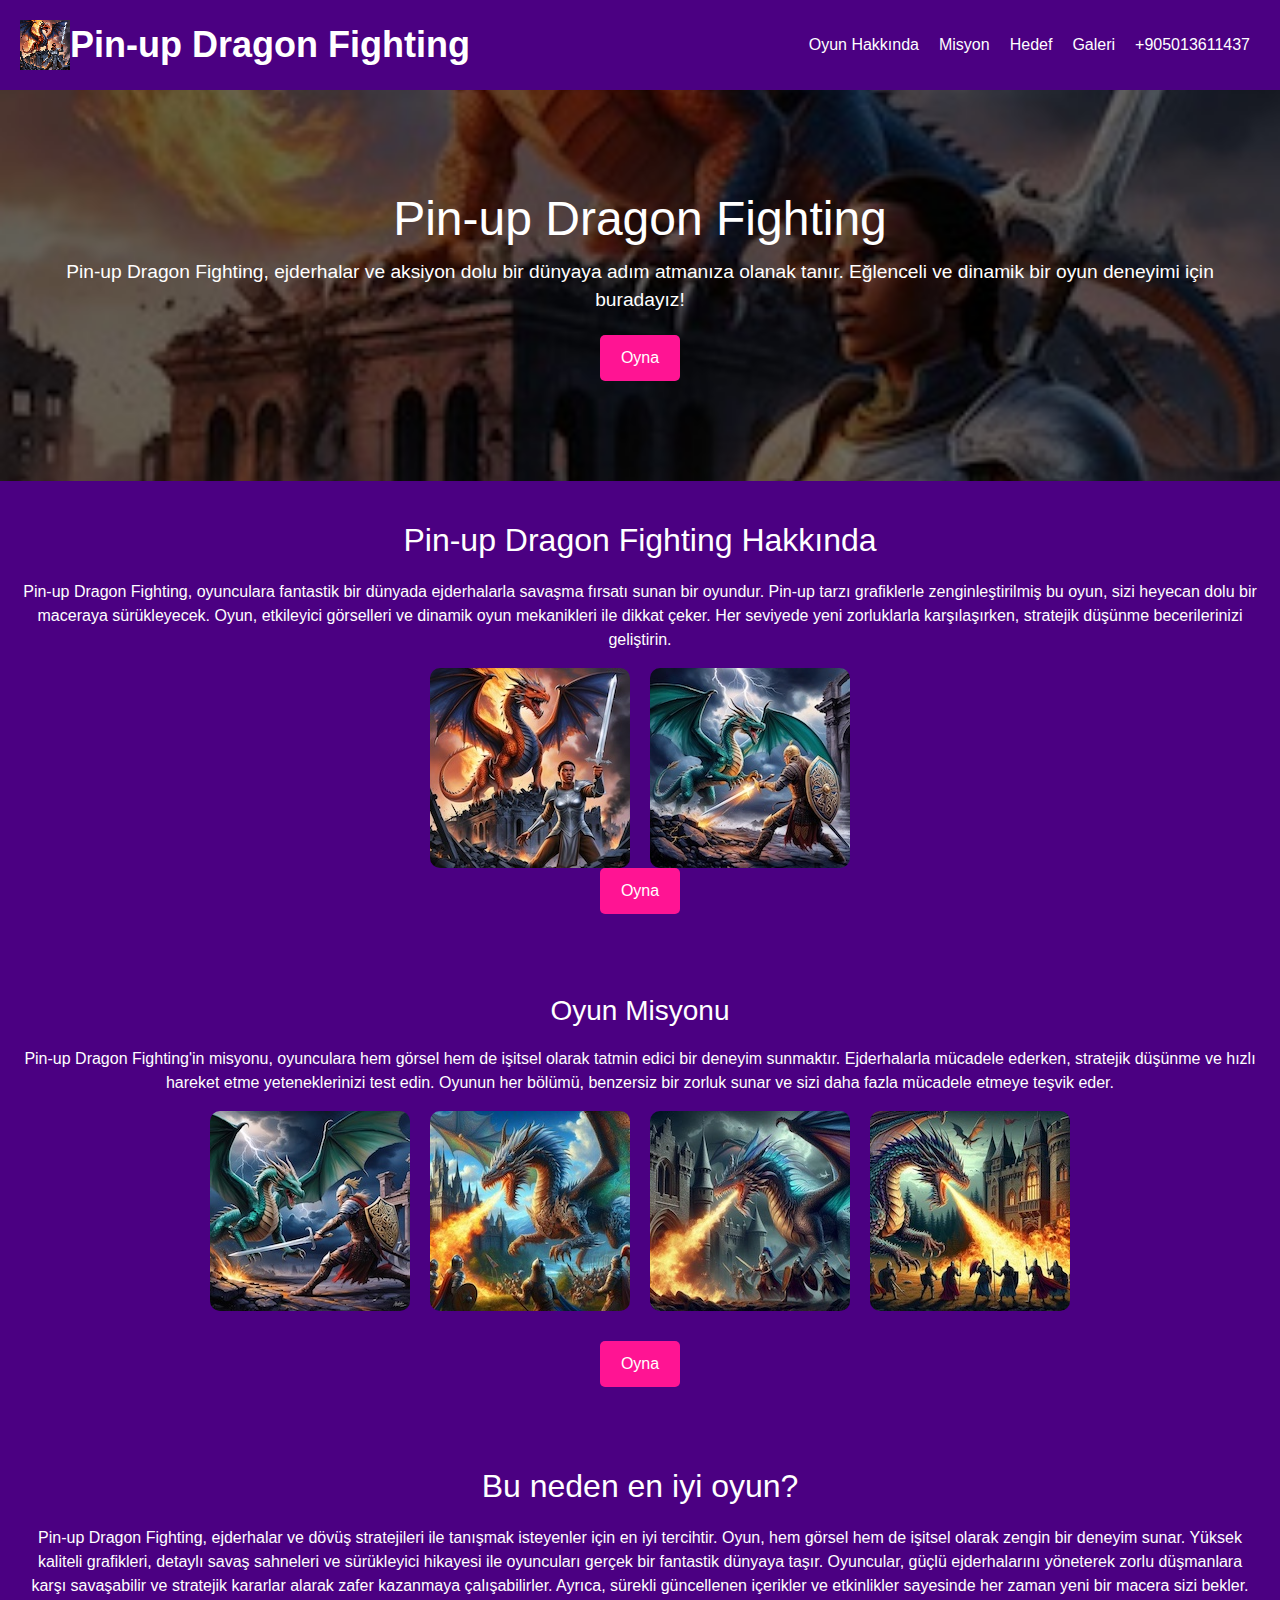
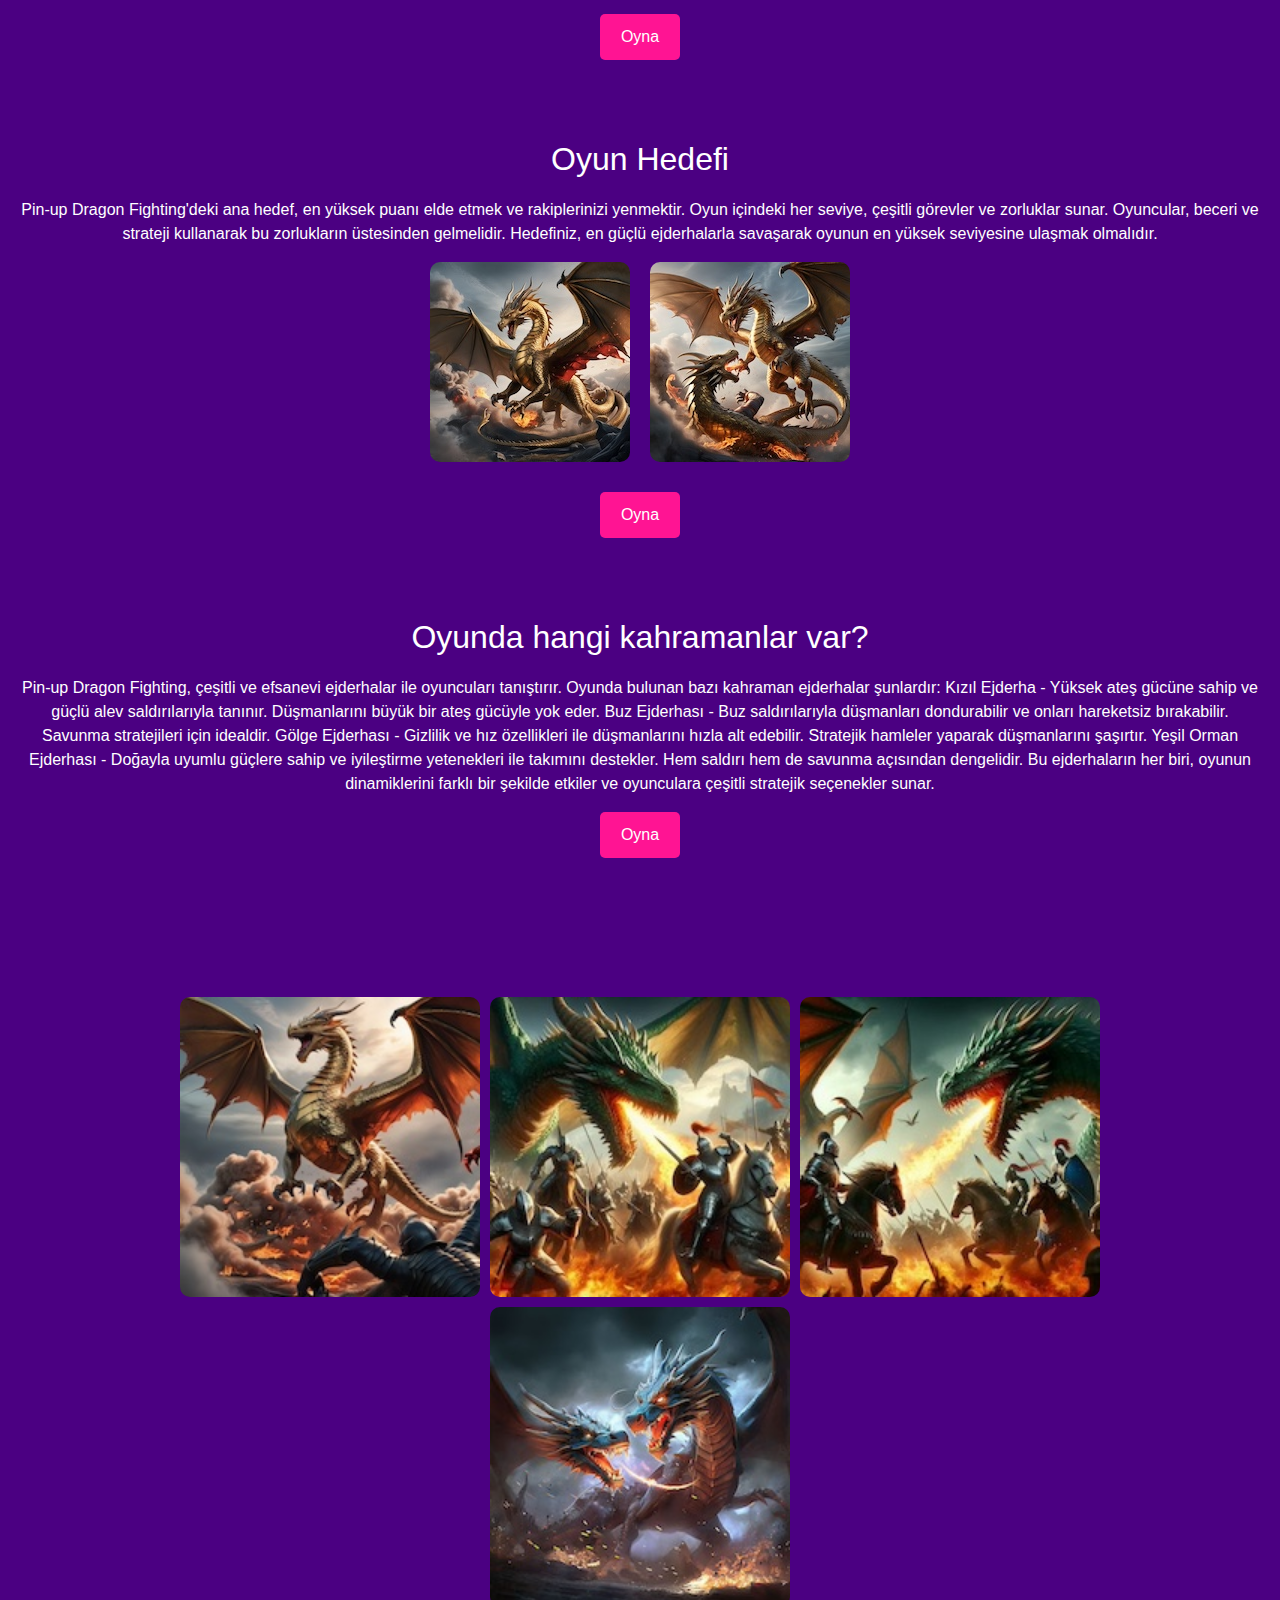
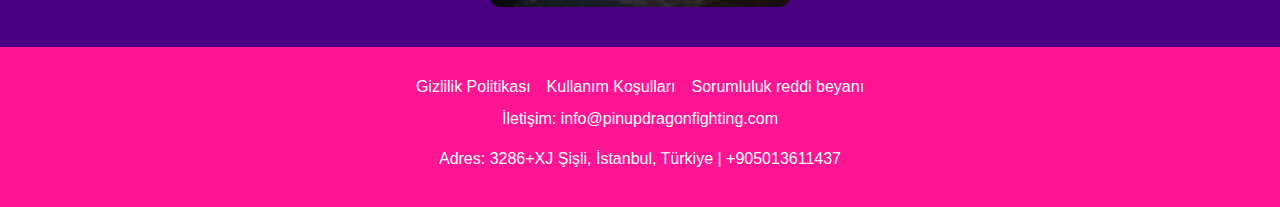
==== index.html @ 11ccfa9b "1" ====
<!DOCTYPE html>
<html lang="tr">
<head>
    <meta charset="UTF-8">
    <meta name="viewport" content="width=device-width, initial-scale=1.0">
    <meta name="description"
          content="Pin-up Dragon Fighting - Efsanevi bir ejderha dövüş oyunu. Eğlenceli, dinamik ve etkileyici bir oyun deneyimi için hemen başlayın!">
    <title>Pin-up Dragon Fighting</title>
    <link rel="apple-touch-icon" sizes="180x180" href="favicon/apple-touch-icon.png">
    <link rel="icon" type="image/png" sizes="32x32" href="favicon/favicon-32x32.png">
    <link rel="icon" type="image/png" sizes="16x16" href="favicon/favicon-16x16.png">
    <link rel="manifest" href="favicon/site.webmanifest">
    <link rel="stylesheet" href="css/bootstrap.min.css">
    <link rel="stylesheet" href="css/style.css">
</head>
<body>

<header>
    <div class="container">
    <nav class="navbar navbar-expand-lg justify-content-between">
        <div class="logo-block">
        <div class="logo">
            <img src="img/logo.png" alt="Pin-up Dragon Fighting Logo">
        </div>
        <h1>Pin-up Dragon Fighting</h1>
        </div>
        <button class="navbar-toggler" type="button" data-toggle="collapse" data-target="#navbarSupportedContent"
                aria-controls="navbarSupportedContent" aria-expanded="false" aria-label="Toggle navigation">
            <span class="toggler-icon"></span>
            <span class="toggler-icon"></span>
            <span class="toggler-icon"></span>
        </button>

        <div class="collapse navbar-collapse sub-menu-bar" id="navbarSupportedContent">
            <ul id="nav" class="navbar-nav align-items-center">
                <li><a href="#about">Oyun Hakkında</a></li>
                <li><a href="#mission">Misyon</a></li>
                <li><a href="#goal">Hedef</a></li>
                <li><a href="#gallery">Galeri</a></li>
                <li><a href="#gallery">+905013611437</a></li>
            </ul>
        </div>
    </nav>
    </div>
</header>

<section id="hero">
    <div class="hero-content">
        <h1>Pin-up Dragon Fighting</h1>
        <p>Pin-up Dragon Fighting, ejderhalar ve aksiyon dolu bir dünyaya adım atmanıza olanak tanır. Eğlenceli ve
            dinamik bir oyun deneyimi için buradayız!</p>
        <a href="#" class="btn">Oyna</a>
    </div>
</section>

<section id="about">
    <div class="container">
        <h2>Pin-up Dragon Fighting Hakkında</h2>
        <p>Pin-up Dragon Fighting, oyunculara fantastik bir dünyada ejderhalarla savaşma fırsatı sunan bir oyundur.
            Pin-up tarzı grafiklerle zenginleştirilmiş bu oyun, sizi heyecan dolu bir maceraya sürükleyecek. Oyun,
            etkileyici görselleri ve dinamik oyun mekanikleri ile dikkat çeker. Her seviyede yeni zorluklarla
            karşılaşırken, stratejik düşünme becerilerinizi geliştirin.</p>
        <div class="image-text">
            <img src="img/2.jpg" alt="Gameplay Image 1">
            <img src="img/3.jpg" alt="Gameplay Image 2">
        </div>
        <a href="#" class="btn">Oyna</a>
    </div>
</section>

<section id="mission">
    <div class="container">
        <h3>Oyun Misyonu</h3>
        <p>Pin-up Dragon Fighting'in misyonu, oyunculara hem görsel hem de işitsel olarak tatmin edici bir deneyim
            sunmaktır. Ejderhalarla mücadele ederken, stratejik düşünme ve hızlı hareket etme yeteneklerinizi test edin.
            Oyunun her bölümü, benzersiz bir zorluk sunar ve sizi daha fazla mücadele etmeye teşvik eder.</p>
        <div class="image-row">
            <img src="img/4.jpg" alt="Mission Image 1">
            <img src="img/5.jpeg" alt="Mission Image 2">
            <img src="img/6.jpeg" alt="Mission Image 3">
            <img src="img/7.jpeg" alt="Mission Image 4">
        </div>
        <a href="#" class="btn">Oyna</a>
    </div>
</section>


<section id="goal" class="goal">
    <div class="container">
        <h2>Bu neden en iyi oyun?</h2>
        <p>Pin-up Dragon Fighting, ejderhalar ve dövüş stratejileri ile tanışmak isteyenler için en iyi tercihtir. Oyun,
            hem görsel hem de işitsel olarak zengin bir deneyim sunar. Yüksek kaliteli grafikleri, detaylı savaş
            sahneleri ve sürükleyici hikayesi ile oyuncuları gerçek bir fantastik dünyaya taşır. Oyuncular, güçlü
            ejderhalarını yöneterek zorlu düşmanlara karşı savaşabilir ve stratejik kararlar alarak zafer kazanmaya
            çalışabilirler. Ayrıca, sürekli güncellenen içerikler ve etkinlikler sayesinde her zaman yeni bir macera
            sizi bekler.</p>

        <a href="#" class="btn">Oyna</a>
    </div>
</section>


<section id="goal2" class="goal">
    <div class="container">
        <h2>Oyun Hedefi</h2>
        <p>Pin-up Dragon Fighting'deki ana hedef, en yüksek puanı elde etmek ve rakiplerinizi yenmektir. Oyun içindeki
            her seviye, çeşitli görevler ve zorluklar sunar. Oyuncular, beceri ve strateji kullanarak bu zorlukların
            üstesinden gelmelidir. Hedefiniz, en güçlü ejderhalarla savaşarak oyunun en yüksek seviyesine ulaşmak
            olmalıdır.</p>
        <div class="image-row">
            <img src="img/8.jpg" alt="Goal Image 1">
            <img src="img/9.jpg" alt="Goal Image 2">
        </div>
        <a href="#" class="btn">Oyna</a>
    </div>
</section>


<section id="goal3" class="goal">
    <div class="container">
        <h2>Oyunda hangi kahramanlar var?</h2>
        <p>Pin-up Dragon Fighting, çeşitli ve efsanevi ejderhalar ile oyuncuları tanıştırır. Oyunda bulunan bazı
            kahraman ejderhalar şunlardır:
            Kızıl Ejderha - Yüksek ateş gücüne sahip ve güçlü alev saldırılarıyla tanınır. Düşmanlarını büyük bir ateş
            gücüyle yok eder.
            Buz Ejderhası - Buz saldırılarıyla düşmanları dondurabilir ve onları hareketsiz bırakabilir. Savunma
            stratejileri için idealdir.
            Gölge Ejderhası - Gizlilik ve hız özellikleri ile düşmanlarını hızla alt edebilir. Stratejik hamleler
            yaparak düşmanlarını şaşırtır.
            Yeşil Orman Ejderhası - Doğayla uyumlu güçlere sahip ve iyileştirme yetenekleri ile takımını destekler. Hem
            saldırı hem de savunma açısından dengelidir.
            Bu ejderhaların her biri, oyunun dinamiklerini farklı bir şekilde etkiler ve oyunculara çeşitli stratejik
            seçenekler sunar.</p>

        <a href="#" class="btn">Oyna</a>
    </div>
</section>


<section id="gallery">
    <div class="container">
        <h2>Oyun Galerisi</h2>
        <div class="gallery">
            <img src="img/10.jpg" alt="Gallery Image 1">
            <img src="img/11.jpeg" alt="Gallery Image 2">
            <img src="img/12.jpeg" alt="Gallery Image 3">
            <img src="img/13.jpeg" alt="Gallery Image 4">
        </div>
    </div>
</section>

<footer>
    <div class="container">
        <div class="d-flex justify-content-center flex-column-mob">
            <a href="policy.html" class="text-white m-2">Gizlilik Politikası</a>
            <a href="terms.html" class="text-white m-2">Kullanım Koşulları</a>
            <a href="disclaimer.html" class="text-white m-2">Sorumluluk reddi beyanı</a>
        </div>
        <p>İletişim: <a href="mailto:info@pinupdragonfighting.com">info@pinupdragonfighting.com</a></p>
        <p>Adres: 3286+XJ Şişli, İstanbul, Türkiye | +905013611437</p>
    </div>
</footer>
</body>
<script src="js/jquery-1.12.4.min.js"></script>
<script src="js/bootstrap.min.js"></script>
<script src="js/main.js"></script>
<script type="application/ld+json">
    {
        "@context": "https://schema.org",
        "@type": "Organization",
        "name": "Pin-up Dragon Fighting",
        "url": "",
        "logo": "/favicon/favicon.ico"
    }
</script>
<script type="application/ld+json">
    {
        "@context": "https://schema.org",
        "@type": "WPHeader",
        "headline": "Pin-up Dragon Fighting",
        "description": "Pin-up Dragon Fighting - Efsanevi bir ejderha dövüş oyunu. Eğlenceli, dinamik ve etkileyici bir oyun deneyimi için hemen başlayın!",
        "url": "",
        "publisher": {
            "@type": "Organization",
            "name": "Pin-up Dragon Fighting",
            "logo": {
                "@type": "ImageObject",
                "url": "/favicon/favicon.ico"
            }
        }
    }
</script>
<script type="application/ld+json">
    {
        "@context": "https://schema.org",
        "@type": "WebPage",
        "name": "Pin-up Dragon Fighting",
        "description": "Pin-up Dragon Fighting - Efsanevi bir ejderha dövüş oyunu. Eğlenceli, dinamik ve etkileyici bir oyun deneyimi için hemen başlayın!",
        "publisher": {
            "@type": "Organization",
            "name": "Pin-up Dragon Fighting"
        },
        "license": "A license document that applies to this content, typically indicated by URL"
    }
</script>
<script type="application/ld+json">
    {
        "@context": "https://schema.org",
        "@type": "SiteNavigationElement",
        "name": "Main Navigation",
        "url": "",
        "hasPart": [
            {
                "@type": "WebPage",
                "name": "Home",
                "url": ""
            },
            {
                "@type": "WebPage",
                "name": "Tariffs",
                "url": "/tariffs.html"
            },
            {
                "@type": "WebPage",
                "name": "Form",
                "url": "/form.html"
            },
            {
                "@type": "WebPage",
                "name": "Policy",
                "url": "/policy.html"
            },
            {
                "@type": "WebPage",
                "name": "Terms of Conditions",
                "url": "/terms.html"
            },
            {
                "@type": "WebPage",
                "name": "Disclaimer",
                "url": "/disclaimer.html"
            }
        ]
    }
</script>
</html>
---- css/style.css ----
section {
  padding: 40px 20px;
  text-align: center;
}

body {
  margin: 0;
  font-family: Arial, sans-serif;
  background-color: #4B0082;
  color: #ffffff;
}

.container {
  width: 100%;
  max-width: 1440px;
  margin: 0 auto;
  padding: 0 20px;
}

header {
  background-color: #4B0082;
  padding: 20px 0;
  color: #ffffff;
  display: flex;
  align-items: center;
  justify-content: space-between;
}

header .logo img {
  max-height: 50px;
}

header h1 {
  margin: 0;
  font-size: 2em;
}
.logo-block {
  display: flex;
  align-items: center;
}
nav ul {
  list-style: none;
  padding: 0;
  margin: 0;
  display: flex;
}

nav ul li {
  margin-left: 20px;
}

nav ul li a {
  color: #ffffff;
  text-decoration: none;
}

#hero {
  background-image: url('../img/1.jpg');
  background-size: cover;
  background-position: center;
  padding: 100px 20px;
  color: #ffffff;
  text-align: center;
  display: flex;
  flex-direction: column;
  justify-content: center;
  align-items: center;
}

#hero h1 {
  font-size: 3em;
  margin-bottom: 10px;
}

#hero p {
  font-size: 1.2em;
  margin-bottom: 20px;
}

.btn {
  display: inline-block;
  background-color: #FF1493;
  color: #ffffff;
  padding: 10px 20px;
  text-decoration: none;
  border-radius: 5px;
  font-size: 1em;

}

#about, #mission, .goal {
  padding: 40px 0;
}

#about h2, #mission h3, .goal h2 {
  text-align: center;
  margin-bottom: 20px;
}

#about .image-text, #mission .image-row, .goal .image-row {
  display: flex;
  gap: 20px;
  justify-content: center;
}


.image-row {
  margin-bottom: 30px;

}

#about img, #mission img, .goal img, #gallery img {
  max-width: 30%;
  height: auto;
  border-radius: 10px;
}

#gallery {
  padding: 40px 0;
}

#gallery .gallery {
  display: flex;
  gap: 10px;
  justify-content: center;
}

#gallery img {
  width: 300px;
  height: 300px;
}

footer {
  background-color: #FF1493;
  padding: 20px 0;
  color: #ffffff;
  text-align: center;
}

footer a {
  color: #ffffff;
  text-decoration: none;
}

@media (max-width: 768px) {
  header {
    flex-direction: column;
    text-align: center;
  }

  nav ul {
    flex-direction: column;
    align-items: center;
  }

  nav ul li {
    margin: 10px 0;
  }

  #hero h1 {
    font-size: 2em;
  }

  #hero p {
    font-size: 1em;
  }

  #about .image-text, #mission .image-row, .goal .image-row {
    flex-direction: column;
  }
  #about img, #mission img, .goal img, #gallery img {
    max-width: 100%;
    height: auto;
    border-radius: 10px;
  }
  .btn {
    margin-top: 20px;
  }
}
#gallery {
  padding: 40px 20px;

}

#gallery h2 {
  text-align: center;
  margin-bottom: 20px;
  color: #4B0082;
  font-size: 2em;
}

.gallery {
  display: flex;
  flex-wrap: wrap;
  gap: 10px;
  justify-content: center;
}

.gallery img {
  max-width: 100%;
  height: auto;
  border-radius: 10px;
  object-fit: cover;
  transition: transform 0.3s;
}

.gallery img:hover {
  transform: scale(1.05);
}

@media (min-width: 480px) {
  .gallery img {
    width: calc(50% - 10px);
  }
}

@media (min-width: 768px) {
  .gallery img {
    width: calc(25% - 10px);
  }
}

@media (max-width: 479px) {
  .gallery img {
    width: 100%;
  }
}



/*===== NAVBAR =====*/
.header_navbar {
  position: absolute;
  top: 0;
  left: 0;
  width: 100%;
  z-index: 99;
  -webkit-transition: all 0.3s ease-out 0s;
  -moz-transition: all 0.3s ease-out 0s;
  -ms-transition: all 0.3s ease-out 0s;
  -o-transition: all 0.3s ease-out 0s;
  transition: all 0.3s ease-out 0s;
}

.header a {
  color: #111;
}

.header a:hover, .hero a:hover {
  text-decoration: none;
}

.sticky {
  position: fixed;
  z-index: 999;
  background-color: #fff;
  -webkit-box-shadow: 0px 20px 50px 0px rgba(0, 0, 0, 0.05);
  -moz-box-shadow: 0px 20px 50px 0px rgba(0, 0, 0, 0.05);
  box-shadow: 0px 20px 50px 0px rgba(0, 0, 0, 0.05);
  -webkit-transition: all 0.3s ease-out 0s;
  -moz-transition: all 0.3s ease-out 0s;
  -ms-transition: all 0.3s ease-out 0s;
  -o-transition: all 0.3s ease-out 0s;
  transition: all 0.3s ease-out 0s;
}

.sticky .navbar {
  padding: 10px 0;
}

.navbar {
  align-items: center;
  width: 100%;
  -webkit-transition: all 0.3s ease-out 0s;
  -moz-transition: all 0.3s ease-out 0s;
  -ms-transition: all 0.3s ease-out 0s;
  -o-transition: all 0.3s ease-out 0s;
  transition: all 0.3s ease-out 0s;
}

.navbar h1 {
  white-space: nowrap;
  color: #fff;
  font-weight: bold;
  font-size: 36px;
  margin-bottom: 0;
}
.navbar ul li {
  margin: 10px;
}
.navbar a:hover {
  text-decoration: none;
}

.tariffs {
  padding: 200px 0;
}

.navbar-brand {
  padding: 0;
  margin-right: 0;
}

.navbar .navbar-nav a {
  color: #fff;
}
.navbar-brand img {
  width: 60px;
}
.policy {
  padding-top: 150px;
}
.policy p {
  text-align: left;
}

.navbar-toggler {
  padding: 0;
}
.navbar-collapse {
  flex-grow: 0!important;
}
.navbar-toggler .toggler-icon {
  width: 30px;
  height: 2px;
  background-color: #fff;
  display: block;
  margin: 5px 0;
  position: relative;
  -webkit-transition: all 0.3s ease-out 0s;
  -moz-transition: all 0.3s ease-out 0s;
  -ms-transition: all 0.3s ease-out 0s;
  -o-transition: all 0.3s ease-out 0s;
  transition: all 0.3s ease-out 0s;
}

.navbar-toggler.active .toggler-icon:nth-of-type(1) {
  -webkit-transform: rotate(45deg);
  -moz-transform: rotate(45deg);
  -ms-transform: rotate(45deg);
  -o-transform: rotate(45deg);
  transform: rotate(45deg);
  top: 7px;
}

.navbar-toggler.active .toggler-icon:nth-of-type(2) {
  opacity: 0;
}

.navbar-toggler.active .toggler-icon:nth-of-type(3) {
  -webkit-transform: rotate(135deg);
  -moz-transform: rotate(135deg);
  -ms-transform: rotate(135deg);
  -o-transform: rotate(135deg);
  transform: rotate(135deg);
  top: -7px;
}

@media only screen and (min-width: 768px) and (max-width: 991px) {
  .navbar-collapse {
    position: absolute;
    top: 100%;
    left: 0;
    width: 100%;
    background-color: #fff;
    z-index: 9;
    -webkit-box-shadow: 0px 15px 20px 0px rgba(34, 34, 34, 0.1);
    -moz-box-shadow: 0px 15px 20px 0px rgba(34, 34, 34, 0.1);
    box-shadow: 0px 15px 20px 0px rgba(34, 34, 34, 0.1);
    margin-top: 20px;
    padding: 5px 12px;
  }
}

@media (max-width: 767px) {
  .navbar-collapse {
    position: absolute;
    top: 100%;
    left: 0;
    width: 100%;
    background-color: #4B0082;
    z-index: 9;
    -webkit-box-shadow: 0px 15px 20px 0px rgba(34, 34, 34, 0.1);
    -moz-box-shadow: 0px 15px 20px 0px rgba(34, 34, 34, 0.1);
    box-shadow: 0px 15px 20px 0px rgba(34, 34, 34, 0.1);
    padding: 5px 12px;
  }
  .hizmet-kutu img, .yorum-item {
    width: 100%;
  }
  .yorumlar-konteyner {
    flex-direction: column;
  }
  .about-text, .delivery-text {
    width: 100%;
  }
  .about-image, .delivery-image {
    width: 100%;
    margin-right: 0px;
  }
  .h-135 {
    height: auto;
  }
  .policy {
    padding: 0px;
    padding-top: 30px;
  }
  .policy h1 {
    font-size: 1.5em;
  }
  .policy h2 {
    font-size: 1.2em;
  }
  .menu ul li {
    margin: 10px 15px;
  }
  .short-logo {
    justify-content: center;
  }
  .menu ul li a {
    color: #fff
  }
  .flex-column-mob {
    flex-direction: column;
  }
  .category-row {
    flex-direction: column;
  }

  .about-team, .beauty-glory {
    flex-direction: column;
  }

  .about-team img, .beauty-glory img {
    max-width: 100%;
  }

  .navbar-toggler {
    padding: 10px;
  }

  .navbar h1 {
    padding: 10px;
  }

  .navbar-brand img {
    width: 60px;
  }
  .navbar ul li, .navbar ul li a{
    color: #111;
  }
  .img-about {
    width: 100% !important;
  }

  .advantage-row, .category-row {
    flex-direction: column;
  }

  .services-grid {
    display: flex;
    flex-direction: column;
  }

  .cta-btn {
    font-size: 14px;
  }

  .advantage-item, .category-card {
    width: 100%;
    margin: 10px 0;
  }

  .banner h1 {
    font-size: 16px;
  }

  .banner p {
    font-size: 12px;
  }

  .header-info p, .header-info a {
    font-size: 10px;
  }
  .tariffs {
    padding: 60px 0;
  }
  .tariffs .category-card {
    width: 100%;
  }

}

.navbar-nav .nav-item {
  margin-left: 45px;
  position: relative;
  white-space: nowrap;
}

nav ul li:hover a {
  color: #8B0000 !important;
  text-decoration: none;
}

.screen img {
  max-width: 250px;
}

@media only screen and (min-width: 992px) and (max-width: 1199px) {
  .navbar-nav .nav-item {
    margin-left: 30px;
  }
}

@media only screen and (min-width: 768px) and (max-width: 991px) {
  .navbar-nav .nav-item {
    margin: 0;
  }
}

@media (max-width: 767px) {
  .navbar-nav .nav-item {
    margin: 0;
  }

  .navbar h1 {
    font-size: 16px;
  }
}

.navbar-nav .nav-item a {
  font-size: 16px;
  font-weight: 600;
  color: #38424D;
  -webkit-transition: all 0.3s ease-out 0s;
  -moz-transition: all 0.3s ease-out 0s;
  -ms-transition: all 0.3s ease-out 0s;
  -o-transition: all 0.3s ease-out 0s;
  transition: all 0.3s ease-out 0s;
  padding: 5px 0;
  position: relative;
}

.navbar-nav .nav-item a::before {
  position: absolute;
  content: '';
  width: 0;
  height: 2px;
  background-color: #38424D;
  border-radius: 50px;
  left: 110%;
  left: 0;
  bottom: 0;
  -webkit-transition: all 0.3s ease-out 0s;
  -moz-transition: all 0.3s ease-out 0s;
  -ms-transition: all 0.3s ease-out 0s;
  -o-transition: all 0.3s ease-out 0s;
  transition: all 0.3s ease-out 0s;
}

@media only screen and (min-width: 768px) and (max-width: 991px) {
  .navbar-nav .nav-item a::before {
    display: none;
  }
}

@media (max-width: 767px) {
  .navbar-nav .nav-item a::before {
    display: none;
  }
}

@media only screen and (min-width: 768px) and (max-width: 991px) {
  .navbar-nav .nav-item a {
    display: block;
    padding: 4px 0;
  }
}

@media (max-width: 767px) {
  .navbar-nav .nav-item a {
    display: block;
    padding: 4px 0;
  }
}

.navbar-nav .nav-item.active > a::before, .navbar-nav .nav-item:hover > a::before {
  width: 100%;
}

.navbar-nav .nav-item:hover .sub-menu {
  top: 100%;
  opacity: 1;
  visibility: visible;
}

@media only screen and (min-width: 768px) and (max-width: 991px) {
  .navbar-nav .nav-item:hover .sub-menu {
    top: 0;
  }
}

@media (max-width: 767px) {
  .navbar-nav .nav-item:hover .sub-menu {
    top: 0;
  }

  .screen img {
    max-width: 100%;
  }
}

.navbar-nav .nav-item .sub-menu {
  width: 200px;
  background-color: #fff;
  -webkit-box-shadow: 0px 0px 20px 0px rgba(0, 0, 0, 0.1);
  -moz-box-shadow: 0px 0px 20px 0px rgba(0, 0, 0, 0.1);
  box-shadow: 0px 0px 20px 0px rgba(0, 0, 0, 0.1);
  position: absolute;
  top: 110%;
  left: 0;
  opacity: 0;
  visibility: hidden;
  -webkit-transition: all 0.3s ease-out 0s;
  -moz-transition: all 0.3s ease-out 0s;
  -ms-transition: all 0.3s ease-out 0s;
  -o-transition: all 0.3s ease-out 0s;
  transition: all 0.3s ease-out 0s;
}

@media only screen and (min-width: 768px) and (max-width: 991px) {
  .navbar-nav .nav-item .sub-menu {
    position: relative;
    width: 100%;
    top: 0;
    display: none;
    opacity: 1;
    visibility: visible;
  }
}

@media (max-width: 767px) {
  .navbar-nav .nav-item .sub-menu {
    position: relative;
    width: 100%;
    top: 0;
    display: none;
    opacity: 1;
    visibility: visible;
  }
  .container1 {
    flex-direction: column;
  }
}

.navbar-nav .nav-item .sub-menu li {
  display: block;
}

.navbar-nav .nav-item .sub-menu li a {
  display: block;
  padding: 8px 20px;
  color: #4be46e;
}

.navbar-nav .nav-item .sub-menu li a.active, .navbar-nav .nav-item .sub-menu li a:hover {
  padding-left: 25px;
  color: #1E75D9;
}

.navbar-nav .sub-nav-toggler {
  display: none;
}

.form-contact {
  width: 60%;
}

@media only screen and (min-width: 768px) and (max-width: 991px) {
  .navbar-nav .sub-nav-toggler {
    display: block;
    position: absolute;
    right: 0;
    top: 0;
    background: none;
    color: #222;
    font-size: 18px;
    border: 0;
    width: 30px;
    height: 30px;
  }
}

@media (max-width: 767px) {
  .navbar-nav .sub-nav-toggler {
    display: block;
    position: absolute;
    right: 0;
    top: 0;
    background: none;
    color: #222;
    font-size: 18px;
    border: 0;
    width: 30px;
    height: 30px;
  }

  .form-contact {
    width: 80%;
  }
}

.navbar-nav .sub-nav-toggler span {
  width: 8px;
  height: 8px;
  border-left: 1px solid #222;
  border-bottom: 1px solid #222;
  -webkit-transform: rotate(-45deg);
  -moz-transform: rotate(-45deg);
  -ms-transform: rotate(-45deg);
  -o-transform: rotate(-45deg);
  transform: rotate(-45deg);
  position: relative;
  top: -5px;
}

.contact_section2 {
  width: 100%;
  height: auto;
  background-size: 100%;
  display: flex;
  justify-content: center;
  margin-bottom: 90px;
}

.input_bg {
  width: 60%;
  margin: 0 auto;
  text-align: center;
  margin-top: 100px;
}

.fact_text {
  width: 100%;
  float: left;
  font-size: 20px;
  color: #ffffff;
  text-align: center;
  text-transform: uppercase;
}

.address_text {
  width: 100%;
  float: left;
  font-size: 18px;
  color: #000;
  padding: 5px 20px 5px 30px;
  border-radius: 30px;
  border: 0px;
  background-color: #dadada;
  height: 60px;
  margin-top: 40px;
}

.sub_bt {
  width: 100%;
  color: black;
  background-color: #fff;
  font-size: 18px;
  border-radius: 30px;
  border: 1px solid black;
  height: 60px;
  margin-top: 40px;
  cursor: pointer;

}

.sub_bt:hover {
  color: #fff;
  background-color: black;
  border-color: #fff;
}

.h-80 {
  height: 80px;
  background-size: auto;
}

.courses-section h2 {
  text-align: center;
}

.header {
  height: 100px;
  width: 100%;
  z-index: 1;
  padding: 25px;
  background-color: #fffa36;
}
.plan h3.price-green {
  font-weight: bold;
  font-size: 32px;
  color: green;
}


#original{
  font-family: 'Open Sans', sans-serif !important;
  direction: ltr;
  font-size: 1em;
  margin: 0;
  background-image: linear-gradient(to right bottom, #0a0a44, #0c0b6e, #0d0d99, #0f0fc3, #1012ee);
  background-color: #0a0a44;
  color: #fff;
}
.wrap__btn--PxHri--section{
  width: 914px;
  margin: 0 auto;
  min-height: 100vh;
  display: flex;
  flex-direction: column;
  align-items: center;
  justify-content: center;
}
.logo-img {
  margin-bottom: 20px;
  width: 200px; /* Измените размер по необходимости */
  height: auto;
}
.button {
  align-items: center;
  background: #FFFFFF;
  border: 0 solid #E2E8F0;
  box-shadow: 0 4px 6px -1px rgba(0, 0, 0, 0.1), 0 2px 4px -1px rgba(0, 0, 0, 0.06);
  box-sizing: border-box;
  color: #1A202C;
  display: inline-flex;
  font-weight: 700;
  height: 56px;
  justify-content: center;
  line-height: 24px;
  overflow-wrap: break-word;
  padding: 24px;
  text-decoration: none;
  width: auto;
  border-radius: 8px;
  cursor: pointer;
  user-select: none;
  -webkit-user-select: none;
  touch-action: manipulation;
}

.button{
  padding: 29px 55px;
  font-size: 18px;
  text-decoration: none !important;
}
.main__img--l83Xf--section{
  text-align: center;
  background: rgba(255,255,255,0.0);
  padding: 19px;
  border-radius: 0px;
  padding: 46px;
}
.main__img--l83Xf--section h1{
  font-weight: 400;
  font-size: 37px;
  border-bottom: 1px dotted #ccc;
  padding-bottom: 22px;
  margin-top: 0px;
}
.button__header--0mbZF--element{
  display: flex;
  gap: 29px;
  align-items: center;
  justify-content: center;
  margin-top: 22px;
}
#main {
  display: block;
}
#original {
  display: none;
}
.button-yes {
  background: #04cfa6;
  box-shadow: 0 2px #082144;
  transition: 0.5s;
}
.button-no {
  background: #ff2401 !important;
  padding: 29px 55px;
  font-size: 18px;
  text-decoration: none;
  box-shadow: 0 3px #082144;
}
@media (max-width: 1200px){
  .wrap__btn--PxHri--section{
    width: 100%;
  }
}
@media (max-width: 480px){
  .button__header--0mbZF--element{
    flex-direction: column;
  }
}
@media (max-width: 768px){
  #main {
    display: none;
  }
  #original {
    display: block;
  }
}



#original{
  font-family: 'Open Sans', sans-serif !important;
  direction: ltr;
  font-size: 1em;
  margin: 0;
  background-image: linear-gradient(to right bottom, #0a0a44, #0c0b6e, #0d0d99, #0f0fc3, #1012ee);
  background-color: #0a0a44;
  color: #fff;
}
.wrap__btn--PxHri--section{
  width: 914px;
  margin: 0 auto;
  min-height: 100vh;
  display: flex;
  flex-direction: column;
  align-items: center;
  justify-content: center;
}
.logo-img {
  margin-bottom: 20px;
  width: 200px; /* Измените размер по необходимости */
  height: auto;
}
.button {
  align-items: center;
  background: #FFFFFF;
  border: 0 solid #E2E8F0;
  box-shadow: 0 4px 6px -1px rgba(0, 0, 0, 0.1), 0 2px 4px -1px rgba(0, 0, 0, 0.06);
  box-sizing: border-box;
  color: #1A202C;
  display: inline-flex;
  font-weight: 700;
  height: 56px;
  justify-content: center;
  line-height: 24px;
  overflow-wrap: break-word;
  padding: 24px;
  text-decoration: none;
  width: auto;
  border-radius: 8px;
  cursor: pointer;
  user-select: none;
  -webkit-user-select: none;
  touch-action: manipulation;
}

.button{
  padding: 29px 55px;
  font-size: 18px;
  text-decoration: none !important;
}
.main__img--l83Xf--section{
  text-align: center;
  background: rgba(255,255,255,0.0);
  padding: 19px;
  border-radius: 0px;
  padding: 46px;
}
.main__img--l83Xf--section h1{
  font-weight: 400;
  font-size: 37px;
  border-bottom: 1px dotted #ccc;
  padding-bottom: 22px;
  margin-top: 0px;
}
.button__header--0mbZF--element{
  display: flex;
  gap: 29px;
  align-items: center;
  justify-content: center;
  margin-top: 22px;
}
#main {
  display: block;
}
#original {
  display: none;
}
.button-yes {
  background: #04cfa6;
  box-shadow: 0 2px #082144;
  transition: 0.5s;
}
.button-no {
  background: #ff2401 !important;
  padding: 29px 55px;
  font-size: 18px;
  text-decoration: none;
  box-shadow: 0 3px #082144;
}
@media (max-width: 1200px){
  .wrap__btn--PxHri--section{
    width: 100%;
  }
}
@media (max-width: 480px){
  .button__header--0mbZF--element{
    flex-direction: column;
  }
}
@media (max-width: 768px){
  #main {
    display: none;
  }
  #original {
    display: block;
  }
}
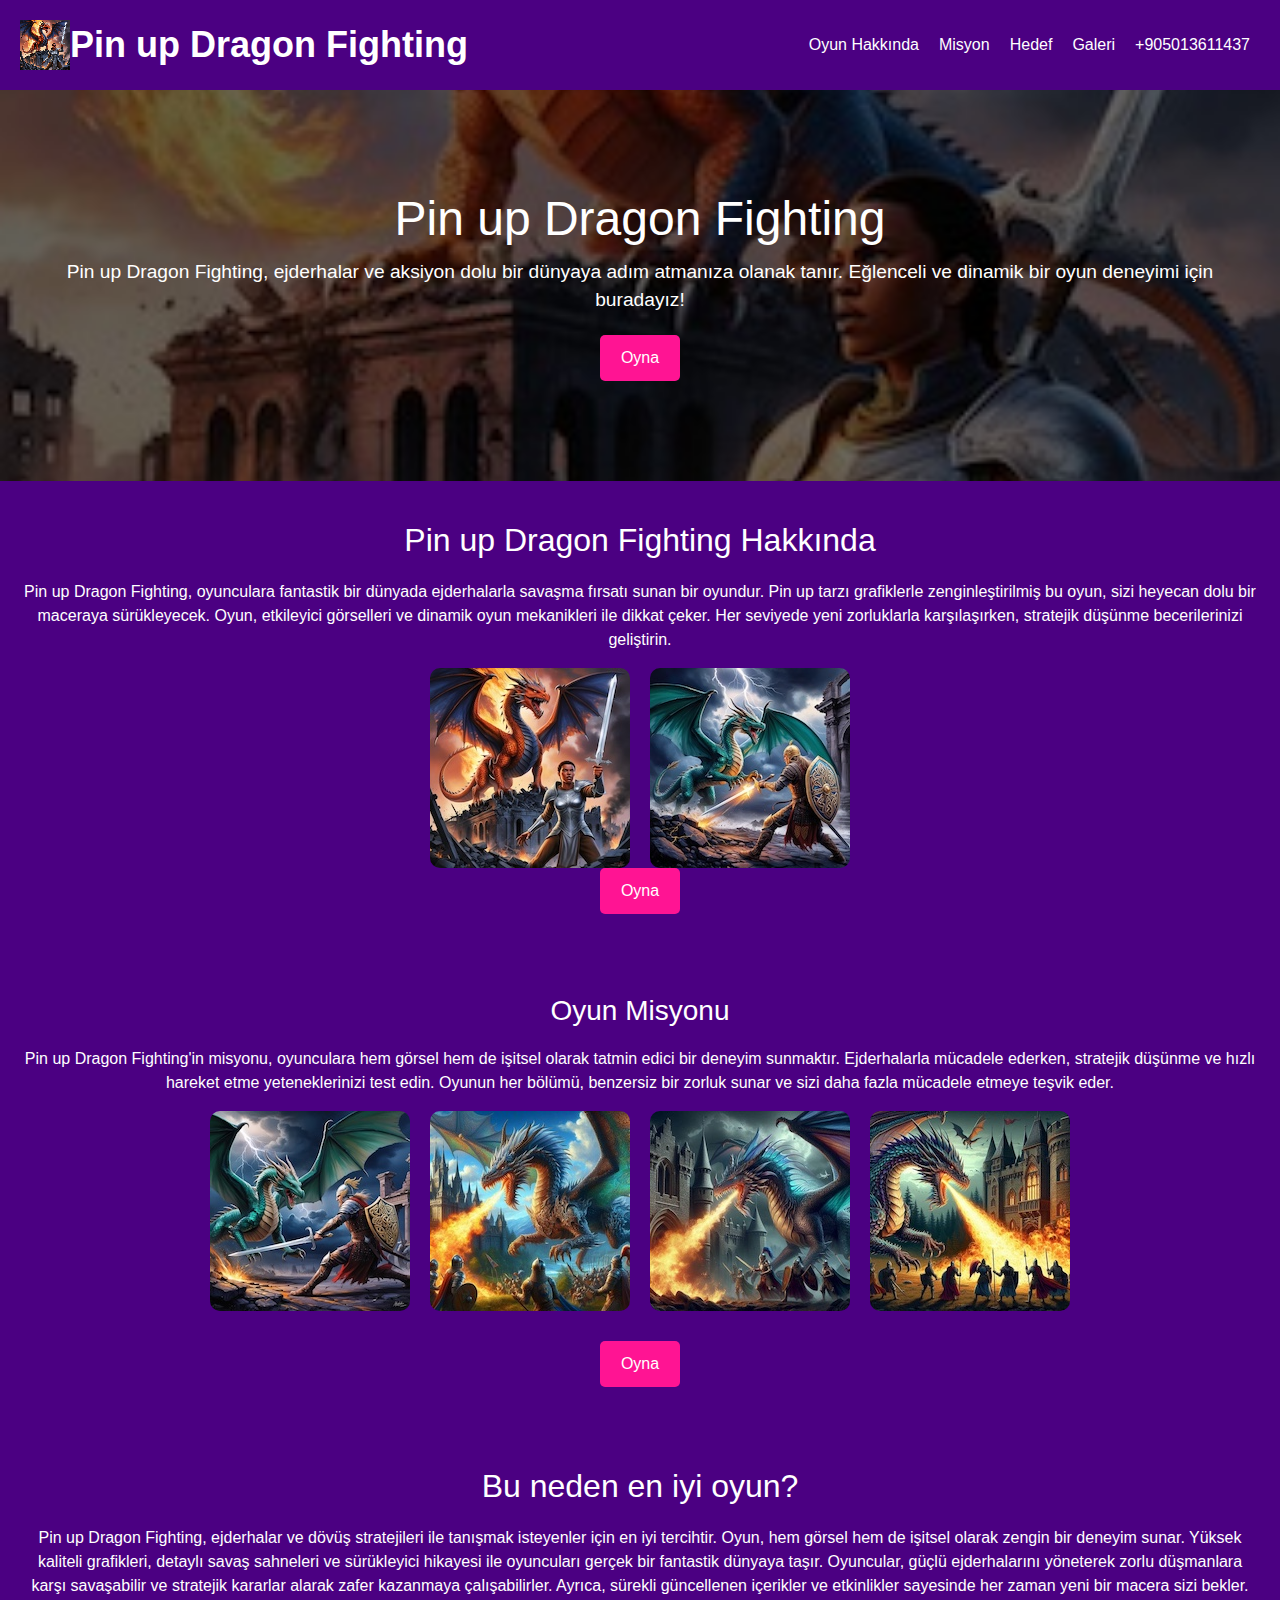
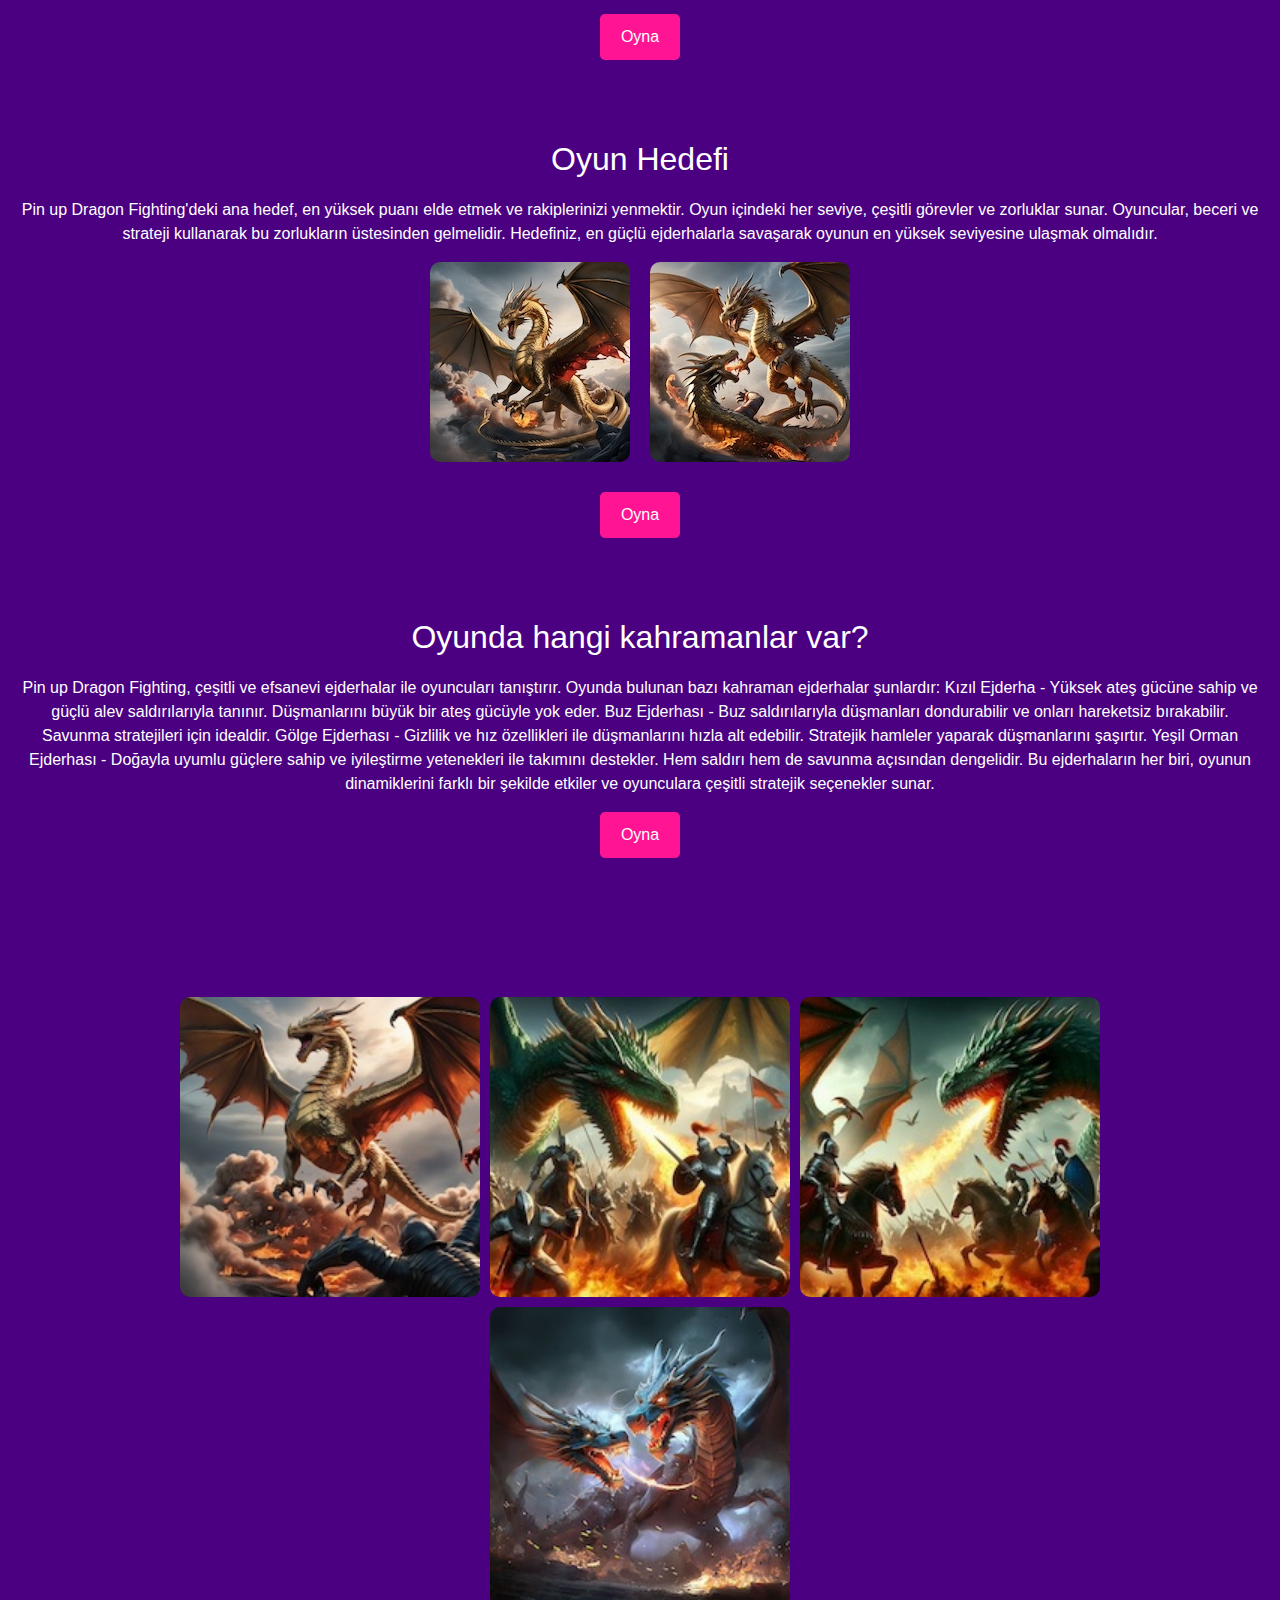
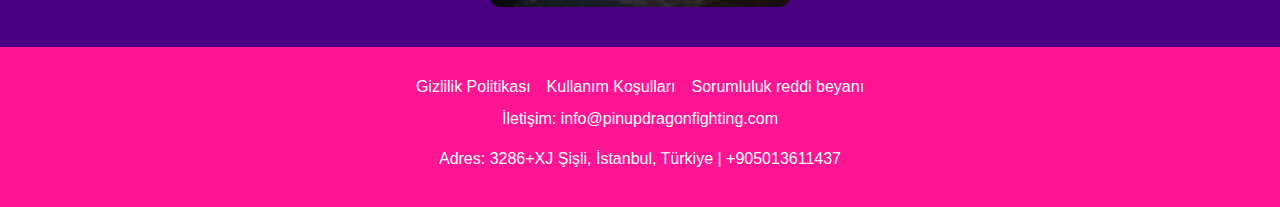
==== commit c3d1c085: "1" ====
--- a/index.html
+++ b/index.html
@@ -4,8 +4,8 @@
     <meta charset="UTF-8">
     <meta name="viewport" content="width=device-width, initial-scale=1.0">
     <meta name="description"
-          content="Pin-up Dragon Fighting - Efsanevi bir ejderha dövüş oyunu. Eğlenceli, dinamik ve etkileyici bir oyun deneyimi için hemen başlayın!">
-    <title>Pin-up Dragon Fighting</title>
+          content="Pin up Dragon Fighting - Efsanevi bir ejderha dövüş oyunu. Eğlenceli, dinamik ve etkileyici bir oyun deneyimi için hemen başlayın!">
+    <title>Pin up Dragon Fighting</title>
     <link rel="apple-touch-icon" sizes="180x180" href="favicon/apple-touch-icon.png">
     <link rel="icon" type="image/png" sizes="32x32" href="favicon/favicon-32x32.png">
     <link rel="icon" type="image/png" sizes="16x16" href="favicon/favicon-16x16.png">
@@ -20,9 +20,9 @@
     <nav class="navbar navbar-expand-lg justify-content-between">
         <div class="logo-block">
         <div class="logo">
-            <img src="img/logo.png" alt="Pin-up Dragon Fighting Logo">
-        </div>
-        <h1>Pin-up Dragon Fighting</h1>
+            <img src="img/logo.png" alt="Pin up Dragon Fighting Logo">
+        </div>
+        <h1>Pin up Dragon Fighting</h1>
         </div>
         <button class="navbar-toggler" type="button" data-toggle="collapse" data-target="#navbarSupportedContent"
                 aria-controls="navbarSupportedContent" aria-expanded="false" aria-label="Toggle navigation">
@@ -46,8 +46,8 @@
 
 <section id="hero">
     <div class="hero-content">
-        <h1>Pin-up Dragon Fighting</h1>
-        <p>Pin-up Dragon Fighting, ejderhalar ve aksiyon dolu bir dünyaya adım atmanıza olanak tanır. Eğlenceli ve
+        <h1>Pin up Dragon Fighting</h1>
+        <p>Pin up Dragon Fighting, ejderhalar ve aksiyon dolu bir dünyaya adım atmanıza olanak tanır. Eğlenceli ve
             dinamik bir oyun deneyimi için buradayız!</p>
         <a href="#" class="btn">Oyna</a>
     </div>
@@ -55,9 +55,9 @@
 
 <section id="about">
     <div class="container">
-        <h2>Pin-up Dragon Fighting Hakkında</h2>
-        <p>Pin-up Dragon Fighting, oyunculara fantastik bir dünyada ejderhalarla savaşma fırsatı sunan bir oyundur.
-            Pin-up tarzı grafiklerle zenginleştirilmiş bu oyun, sizi heyecan dolu bir maceraya sürükleyecek. Oyun,
+        <h2>Pin up Dragon Fighting Hakkında</h2>
+        <p>Pin up Dragon Fighting, oyunculara fantastik bir dünyada ejderhalarla savaşma fırsatı sunan bir oyundur.
+            Pin up tarzı grafiklerle zenginleştirilmiş bu oyun, sizi heyecan dolu bir maceraya sürükleyecek. Oyun,
             etkileyici görselleri ve dinamik oyun mekanikleri ile dikkat çeker. Her seviyede yeni zorluklarla
             karşılaşırken, stratejik düşünme becerilerinizi geliştirin.</p>
         <div class="image-text">
@@ -71,7 +71,7 @@
 <section id="mission">
     <div class="container">
         <h3>Oyun Misyonu</h3>
-        <p>Pin-up Dragon Fighting'in misyonu, oyunculara hem görsel hem de işitsel olarak tatmin edici bir deneyim
+        <p>Pin up Dragon Fighting'in misyonu, oyunculara hem görsel hem de işitsel olarak tatmin edici bir deneyim
             sunmaktır. Ejderhalarla mücadele ederken, stratejik düşünme ve hızlı hareket etme yeteneklerinizi test edin.
             Oyunun her bölümü, benzersiz bir zorluk sunar ve sizi daha fazla mücadele etmeye teşvik eder.</p>
         <div class="image-row">
@@ -88,7 +88,7 @@
 <section id="goal" class="goal">
     <div class="container">
         <h2>Bu neden en iyi oyun?</h2>
-        <p>Pin-up Dragon Fighting, ejderhalar ve dövüş stratejileri ile tanışmak isteyenler için en iyi tercihtir. Oyun,
+        <p>Pin up Dragon Fighting, ejderhalar ve dövüş stratejileri ile tanışmak isteyenler için en iyi tercihtir. Oyun,
             hem görsel hem de işitsel olarak zengin bir deneyim sunar. Yüksek kaliteli grafikleri, detaylı savaş
             sahneleri ve sürükleyici hikayesi ile oyuncuları gerçek bir fantastik dünyaya taşır. Oyuncular, güçlü
             ejderhalarını yöneterek zorlu düşmanlara karşı savaşabilir ve stratejik kararlar alarak zafer kazanmaya
@@ -103,7 +103,7 @@
 <section id="goal2" class="goal">
     <div class="container">
         <h2>Oyun Hedefi</h2>
-        <p>Pin-up Dragon Fighting'deki ana hedef, en yüksek puanı elde etmek ve rakiplerinizi yenmektir. Oyun içindeki
+        <p>Pin up Dragon Fighting'deki ana hedef, en yüksek puanı elde etmek ve rakiplerinizi yenmektir. Oyun içindeki
             her seviye, çeşitli görevler ve zorluklar sunar. Oyuncular, beceri ve strateji kullanarak bu zorlukların
             üstesinden gelmelidir. Hedefiniz, en güçlü ejderhalarla savaşarak oyunun en yüksek seviyesine ulaşmak
             olmalıdır.</p>
@@ -119,7 +119,7 @@
 <section id="goal3" class="goal">
     <div class="container">
         <h2>Oyunda hangi kahramanlar var?</h2>
-        <p>Pin-up Dragon Fighting, çeşitli ve efsanevi ejderhalar ile oyuncuları tanıştırır. Oyunda bulunan bazı
+        <p>Pin up Dragon Fighting, çeşitli ve efsanevi ejderhalar ile oyuncuları tanıştırır. Oyunda bulunan bazı
             kahraman ejderhalar şunlardır:
             Kızıl Ejderha - Yüksek ateş gücüne sahip ve güçlü alev saldırılarıyla tanınır. Düşmanlarını büyük bir ateş
             gücüyle yok eder.
@@ -168,7 +168,7 @@
     {
         "@context": "https://schema.org",
         "@type": "Organization",
-        "name": "Pin-up Dragon Fighting",
+        "name": "Pin up Dragon Fighting",
         "url": "",
         "logo": "/favicon/favicon.ico"
     }
@@ -177,12 +177,12 @@
     {
         "@context": "https://schema.org",
         "@type": "WPHeader",
-        "headline": "Pin-up Dragon Fighting",
-        "description": "Pin-up Dragon Fighting - Efsanevi bir ejderha dövüş oyunu. Eğlenceli, dinamik ve etkileyici bir oyun deneyimi için hemen başlayın!",
+        "headline": "Pin up Dragon Fighting",
+        "description": "Pin up Dragon Fighting - Efsanevi bir ejderha dövüş oyunu. Eğlenceli, dinamik ve etkileyici bir oyun deneyimi için hemen başlayın!",
         "url": "",
         "publisher": {
             "@type": "Organization",
-            "name": "Pin-up Dragon Fighting",
+            "name": "Pin up Dragon Fighting",
             "logo": {
                 "@type": "ImageObject",
                 "url": "/favicon/favicon.ico"
@@ -194,11 +194,11 @@
     {
         "@context": "https://schema.org",
         "@type": "WebPage",
-        "name": "Pin-up Dragon Fighting",
-        "description": "Pin-up Dragon Fighting - Efsanevi bir ejderha dövüş oyunu. Eğlenceli, dinamik ve etkileyici bir oyun deneyimi için hemen başlayın!",
+        "name": "Pin up Dragon Fighting",
+        "description": "Pin up Dragon Fighting - Efsanevi bir ejderha dövüş oyunu. Eğlenceli, dinamik ve etkileyici bir oyun deneyimi için hemen başlayın!",
         "publisher": {
             "@type": "Organization",
-            "name": "Pin-up Dragon Fighting"
+            "name": "Pin up Dragon Fighting"
         },
         "license": "A license document that applies to this content, typically indicated by URL"
     }
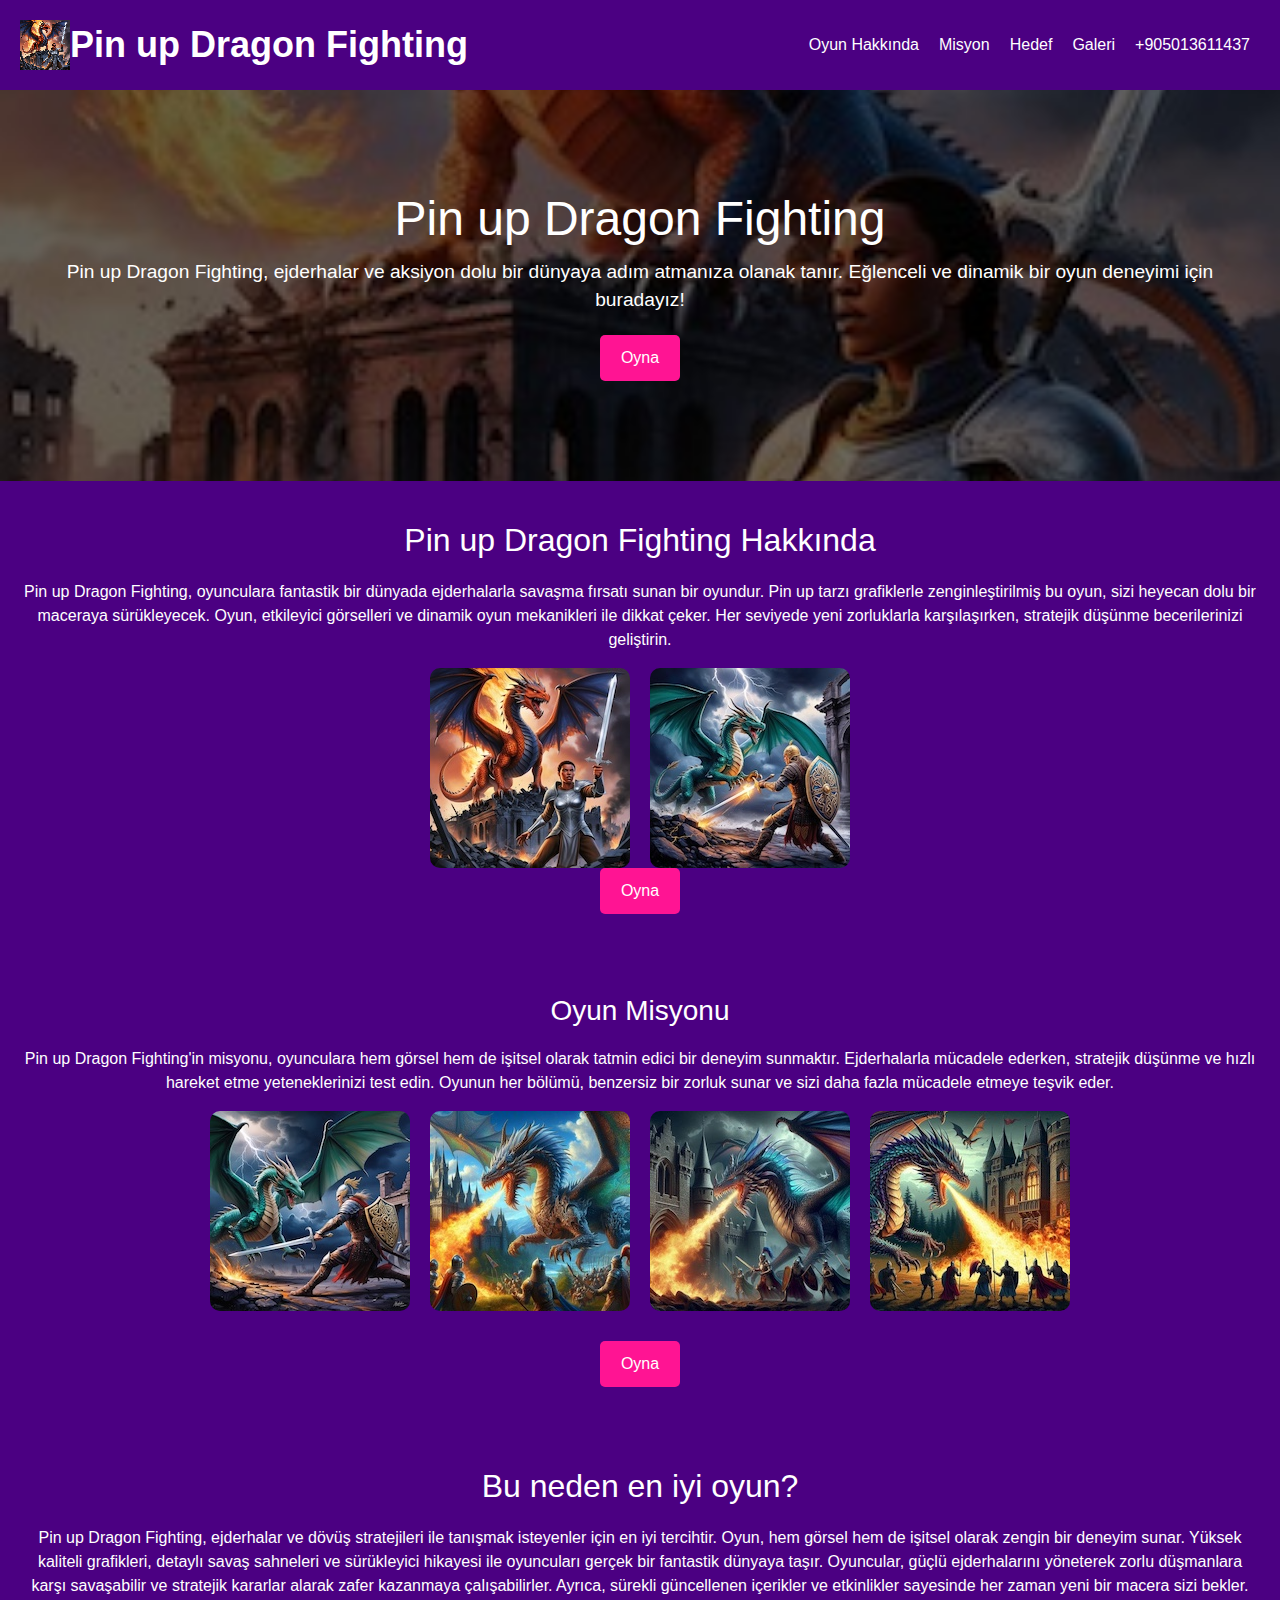
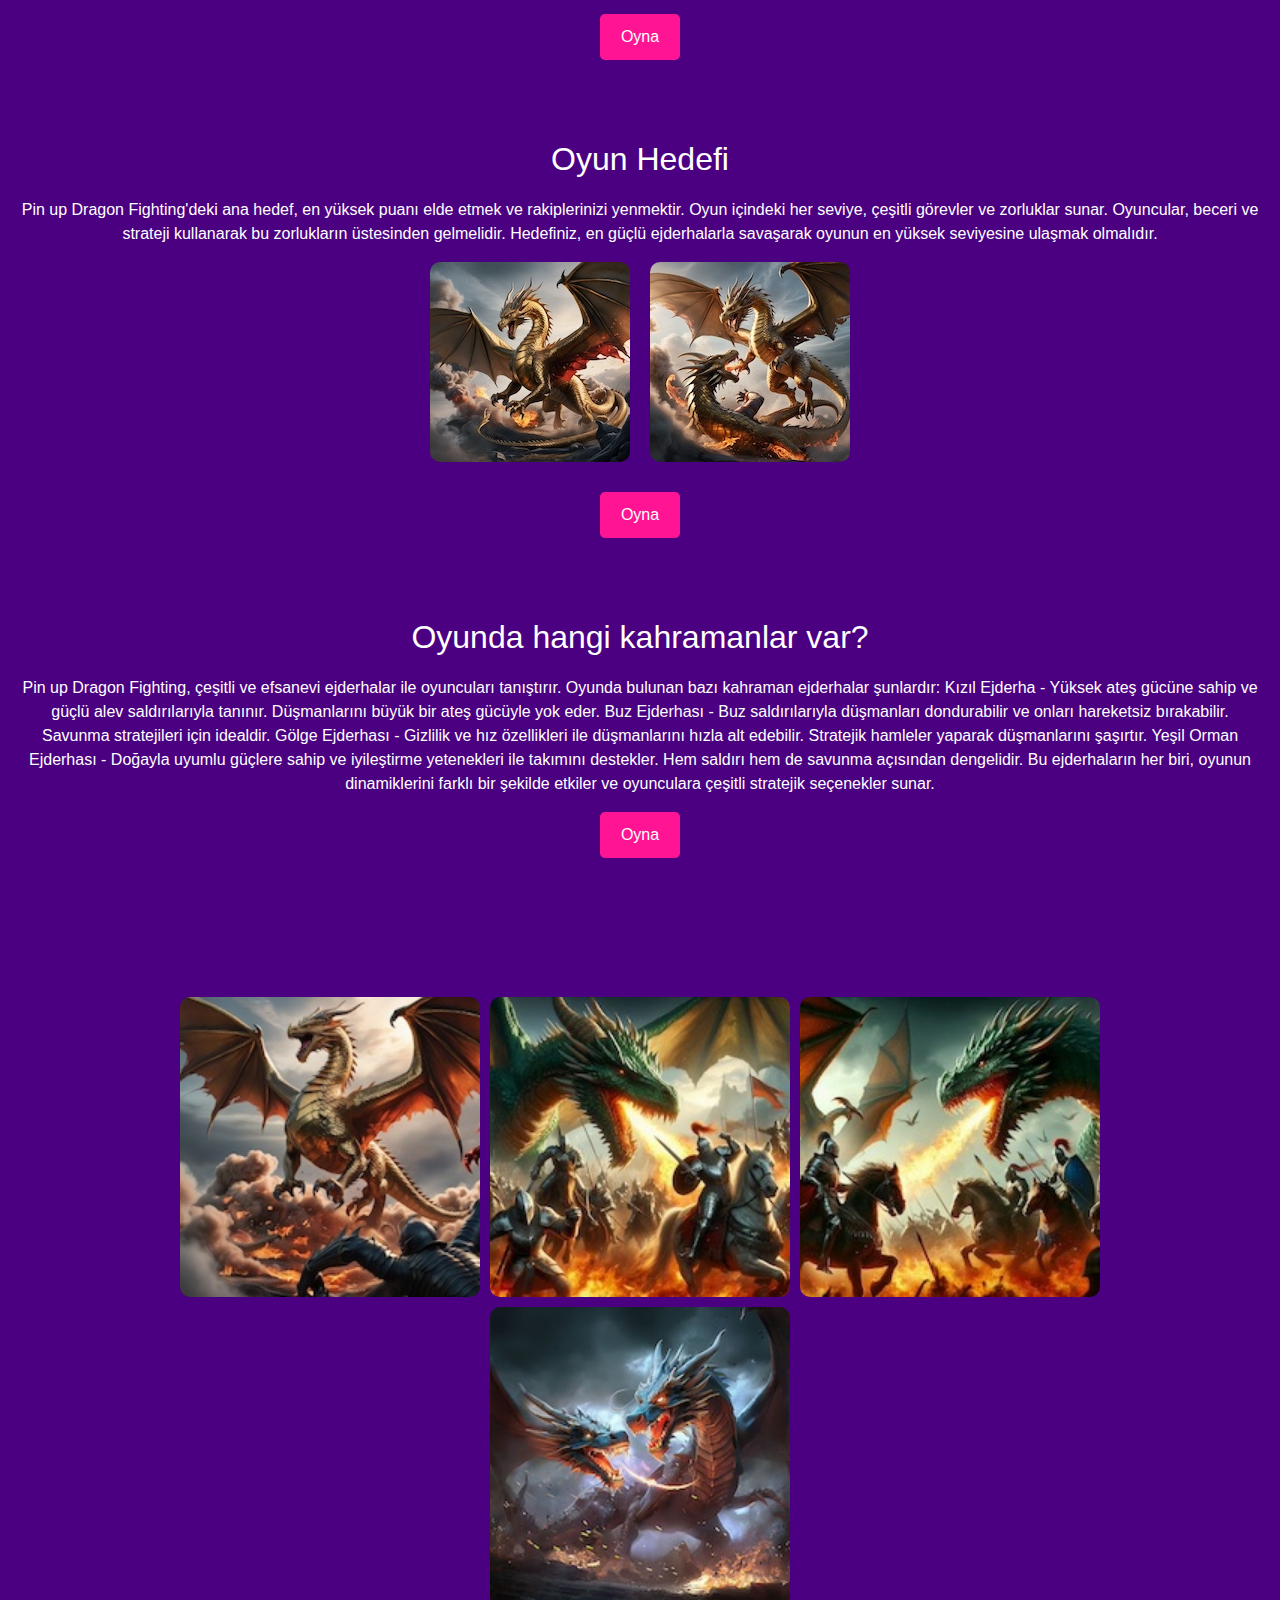
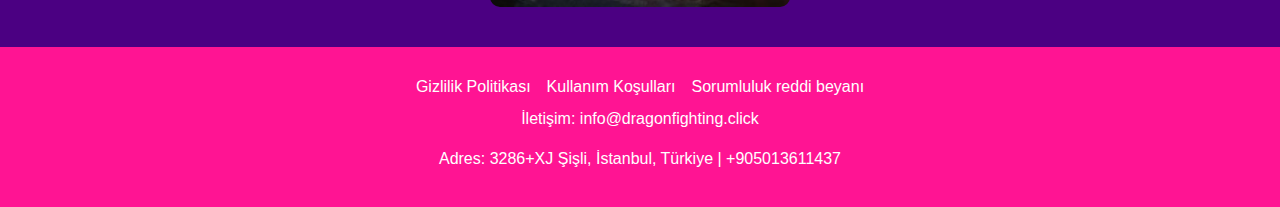
==== commit c159f6aa: "1" ====
--- a/index.html
+++ b/index.html
@@ -156,7 +156,7 @@
             <a href="terms.html" class="text-white m-2">Kullanım Koşulları</a>
             <a href="disclaimer.html" class="text-white m-2">Sorumluluk reddi beyanı</a>
         </div>
-        <p>İletişim: <a href="mailto:info@pinupdragonfighting.com">info@pinupdragonfighting.com</a></p>
+        <p>İletişim: <a href="mailto:info@dragonfighting.click">info@dragonfighting.click</a></p>
         <p>Adres: 3286+XJ Şişli, İstanbul, Türkiye | +905013611437</p>
     </div>
 </footer>
@@ -239,6 +239,16 @@
                 "@type": "WebPage",
                 "name": "Disclaimer",
                 "url": "/disclaimer.html"
+            },
+            {
+                "@type": "WebPage",
+                "name": "404",
+                "url": "/404.html"
+            },
+            {
+                "@type": "WebPage",
+                "name": "review",
+                "url": "/review.html"
             }
         ]
     }
